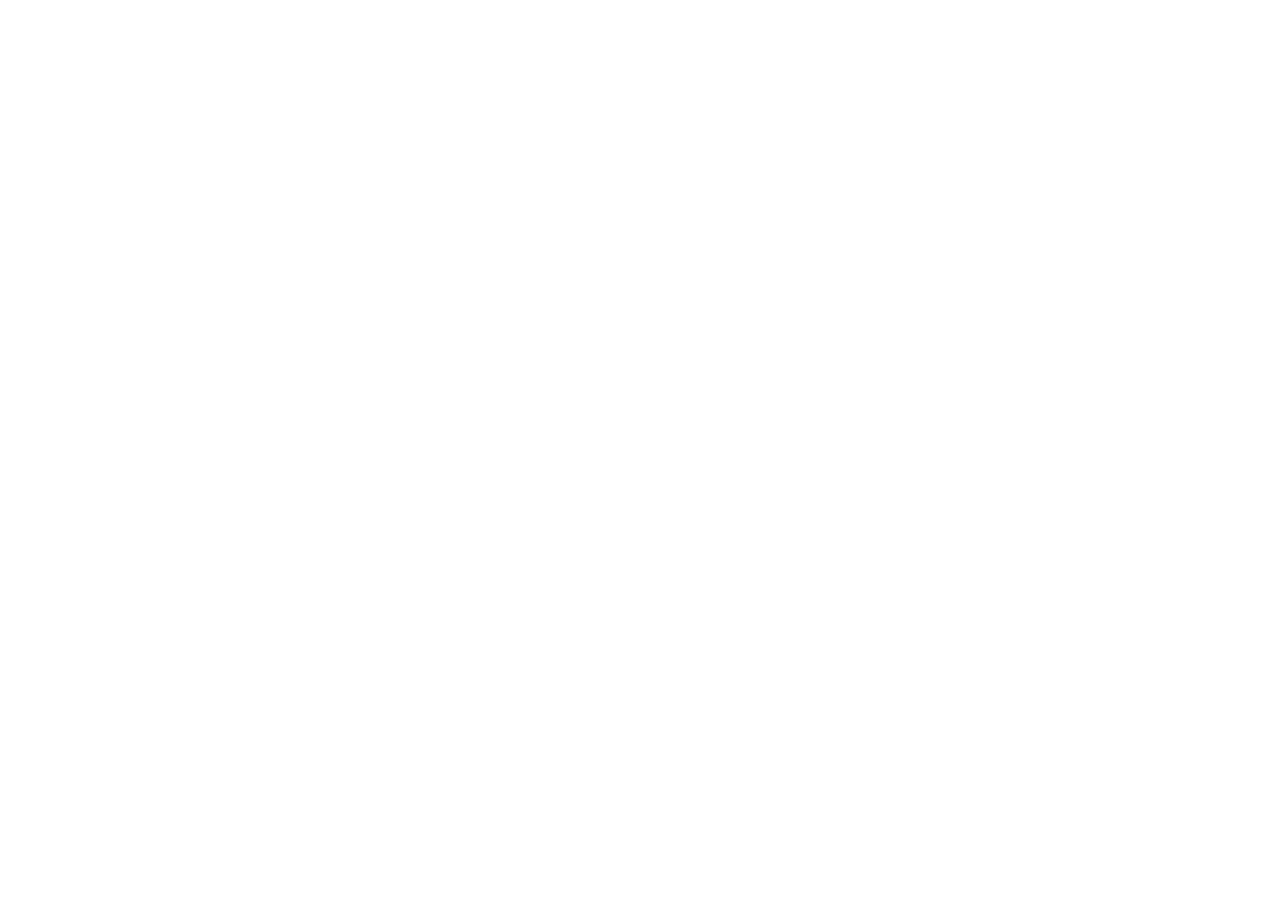
==== about.html @ adb5f0a9 "[PR-13]About Page" ====
<!DOCTYPE html>
<html lang="en">
<head>
    <meta charset="UTF-8">
    <meta name="viewport" content="width=device-width, initial-scale=1.0">
    <title>Exclusive E-Commerce About</title>
    <link rel="stylesheet" href="styles/shared.css" />
    <link rel="stylesheet" href="styles/about.css" />
</head>
<body>

</body>
</html>
---- styles/shared.css ----
@import url("https://fonts.googleapis.com/css2?family=Poppins:wght@100;200;300;400;500;600;700;800;900&display=swap");
@import url("https://fonts.googleapis.com/css2?family=Inter:wght@100;200;300;400;500;600;700;800;900&display=swap");
@import "./variables.css";
body,
p,
button,
li,
ul {
  margin: 0;
  padding: 0;
  font-family: var(--ordinary-font);
  color: var(--black);
}
h1,
h2,
h3,
h4,
h5,
h6 {
  margin: 0;
  font-family: var(--title-font);
}
li {
  list-style: none;
}
.primary-button,
.secondary-button {
  cursor: pointer;
  border-radius: var(--space-6);
  padding: var(--space-16) var(--space-40);
  font-size: var(--fs-16);
  font-weight: var(--fw-500);
  transition-duration: 0.4s;
}

.primary-button {
  background-color: var(--red);
  color: var(--white);
  border: 1px solid var(--red);
}
.secondary-button {
  border: var(--gray-2) 1px solid;
  background: none;
}
.primary-button:hover {
  background-color: var(--white-2);
  color: var(--black);
}
.primary-button:disabled {
  background-color: var(--red-2);
  color: var(--white);
}
.secondary-button:hover {
  background-color: var(--gray-2);
  color: var(--white-2);
}
.primary-button:active,
.secondary-button:active {
  transform: translateY(var(--space-8));
}

.section-starter {
  display: flex;
  justify-content: space-between;
  align-self: center;

  width: 100%;
}

.section-title-container,
.section-leftside,
.section-title,
.section-rightside,
.section-countdown,
.section-countdown-timer {
  display: flex;
  justify-content: center;
  align-items: center;
}

.section-title-container,
.section-countdown-timer {
  flex-direction: column;
}
.section-title-container {
  gap: var(--space-32);
}
.section-leftside {
  gap: var(--space-96);
}

.section-title {
  justify-content: flex-start;
  gap: var(--space-18);
  width: 100%;
}
.title-rectangle {
  border-radius: var(--space-6);
  height: var(--space-36);
  width: var(--space-22);
  background-color: var(--red);
}
.section-title-text {
  font-size: var(--fs-16);
  font-weight: var(--fw-600);
  color: var(--red);
}
.section-header {
  white-space: nowrap;
  font-size: var(--fs-36);
  font-weight: var(--fw-600);
}

.section-leftside,
.section-rightside {
  align-items: end;
}

.section-rightside {
  gap: var(--space-10);
}
.section-rightside img {
  cursor: pointer;
}

.section-countdown-timer {
  align-items: flex-start;
}

.section-countdown-text {
  font-weight: var(--fw-500);
}

.section-countdown-number {
  font-size: var(--fs-42);
  font-weight: var(--fw-700);
}
.section-countdown {
  gap: var(--space-28);
}
.section-countdown-colon {
  color: var(--red-2);
  font-size: var(--fs-42);
}

/* Header */
.header-section,
.header-title-container,
.header-title-content,
.header-title,
.header-title-link,
.header-languages,
.header-navbar,
.header-navbar-list,
.header-icon-container,
.searchbox-container,
.search-input-container,
.search-dropdown-item {
  display: flex;
  align-items: center;
}
.header-section {
  flex-direction: column;
  border-bottom: solid var(--border-gray) 1px;
}
.header-title-container {
  width: 100%;
  padding: var(--space-12) 0;
  background-color: var(--black);
  color: var(--white);
  justify-content: flex-end;
}
.header-title-content {
  width: 100%;
  max-width: var(--max-width);
  margin: auto;
  gap: var(--space-350);
  font-size: var(--fs-16);
  font-weight: var(--fw-400);
  justify-content: space-between;
}
.header-title {
  gap: var(--space-12);
  margin-left: auto;
}
.header-title-link {
  font-family: var(--title-font);
  color: var(--white);
  font-size: var(--fs-18);
  font-weight: var(--fw-600);
}
.header-languages {
  gap: var(--space-6);
}

.dropdown-item {
  cursor: pointer;
}
.dropdown {
  position: relative;
}
.dropdown-container,
.hamburger {
  display: none;
}
.dropdown-container {
  position: absolute;
}
.dropdown-item {
  color: var(--white);
  background-color: var(--black);
  padding: var(--space-12) var(--space-16);
}
.dropdown:hover .dropdown-container {
  z-index: 1;
  display: block;
  top: 100%;
  left: -15%;
}
.dropdown-item:hover {
  background-color: var(--gray);
}
.header-navbar {
  width: 100%;
  gap: var(--space-16);
  max-width: var(--max-width);
  margin: var(--space-48) auto var(--space-16) auto;
  justify-content: space-between;
}
.header-navbar-list {
  white-space: nowrap;
  gap: var(--space-50);
}
.header-navbar-list-item,
.search-dropdown-item {
  font-family: var(--title-font);
  font-size: var(--fs-18);
  font-weight: var(--fw-500);
  line-height: var(--lh-22);
  color: var(--black);
  text-decoration: none;
}
.header-navbar-title {
  font-size: var(--fs-28);
  font-weight: var(--fw-700);
  letter-spacing: 1px;
}
.header-navbar-list > li :hover {
  color: var(--gray-2);
}
.searchbox-container,
.header-icon-container {
  gap: var(--space-24);
}
.searchbox-container,
.search-input-container,
.icon-link {
  position: relative;
}
.search-input {
  position: relative;
  border: none;
  background-color: var(--gray-3);
  color: var(--black);
  font-size: var(--fs-18);
  padding: 0 var(--space-64) 0 var(--space-28);
  height: var(--space-48);
}
.icon-link img {
  width: var(--space-40);
  padding-top: var(--space-8);
}
.search-image {
  cursor: pointer;
  position: absolute;
  width: var(--space-32);
  right: 5%;
}
#search-dropdown {
  white-space: nowrap;
  z-index: 6;
  position: absolute;
  flex-direction: column;
  background-color: var(--gray-3);
  width: 100%;
  max-height: var(--space-400);
  overflow-y: auto;
  top: 100%;
}
#search-dropdown.show {
  display: block;
}
.search-dropdown-item {
  height: var(--space-36);
  padding-left: var(--space-26);
  width: 85%;
  display: block;
  line-height: 2;
  overflow: hidden;
  text-overflow: ellipsis;
}
#search-dropdown :hover {
  background-color: var(--gray);
}
/* Footer */
.footer-wrapper,
.footer-input-container .footer-mail-container,
.footer-download-container,
.footer-download-image-container,
.footer-logo-container,
.footer-socials-container {
  display: flex;
  align-items: center;
}
.main-footer {
  width: 100%;
  height: 100%;
  background-color: var(--black);
  color: var(--white);
}
.footer-wrapper {
  align-items: flex-start;
  justify-content: space-between;
  max-width: var(--max-width);
  margin: auto;
  padding: var(--space-90) 0;
}
.footer-container {
  display: flex;
  justify-content: center;
  flex-direction: column;
  gap: var(--space-26);
}
.footer-container h3 {
  font-family: var(--ordinary-font);
  font-size: var(--fs-24);
  font-weight: var(--fw-700);
}
.footer-container h4 {
  font-size: var(--fs-20);
  font-weight: var(--fw-500);
}
.footer-container span,
.footer-container p {
  color: var(--white);
  font-size: var(--fs-16);
  font-weight: var(--fw-300);

  white-space: nowrap;
  display: flex;
  flex-direction: column;
  gap: var(--space-8);
}
.footer-mail-container {
  display: flex;
  flex-direction: column;
  gap: var(--space-24);
}
.footer-input-container {
  position: relative;
}
.footer-input {
  background: none;
  border: 1px solid var(--white);
  border-radius: var(--space-4);
  color: var(--white);
  font-size: var(--space-16);
  height: var(--space-36);
  padding-left: var(--space-14);
}
.footer-send-icon {
  cursor: pointer;
  position: absolute;
  top: 19%;
  right: 5%;
}
.footer-link {
  text-decoration: none;
  font-weight: var(--fw-300);
  color: var(--white);
}
.footer-send-icon:active {
  background-color: var(--gray);
  border-radius: var(--space-12);
}
.footer-download-container {
  flex-direction: column;
  gap: var(--space-6);
}
.footer-download-text {
  color: var(--gray) !important;
  font-size: var(--fs-14);
  font-weight: var(--fw-500);
}
.footer-download-image-container {
  width: 100%;
  justify-content: space-between;
}
.footer-logo-container {
  flex-direction: column;
}
.footer-socials-container {
  justify-content: space-between;
  gap: var(--space-12);
}
.footer-socials-container img {
  cursor: pointer;
}
.footer-copyright {
  color: var(--gray);
  text-align: center;
  line-height: var(--lh-64);
  border-top: 1px solid var(--gray);
}
@media screen and (max-width: 1200px) {
  /* Presets */
  .section-title-container {
    gap: var(--space-24);
  }
  .section-leftside {
    gap: var(--space-40);
  }

  .section-title {
    justify-content: flex-start;
    gap: var(--space-14);
  }
  .section-title-text {
    font-size: var(--fs-14);
  }
  .section-header {
    font-size: var(--fs-32);
  }

  .section-rightside {
    gap: var(--space-8);
  }

  .section-countdown-number {
    font-size: var(--fs-34);
  }
  .section-countdown {
    gap: var(--space-20);
  }
  .section-countdown-colon {
    font-size: var(--fs-34);
  }
  /* Header */
  .header-title-content {
    gap: var(--space-12);
    font-size: var(--fs-14);
  }
  .header-title {
    gap: var(--space-14);
    margin-left: var(--space-90);
  }
  .header-title-link {
    font-size: var(--fs-16);
  }
  .dropdown-item {
    padding: var(--space-10) var(--space-14);
  }
  .header-navbar {
    width: 100%;
    gap: var(--space-8);
    margin: var(--space-48) 0 var(--space-16) 0;
    justify-content: space-evenly;
  }
  .header-navbar-title {
    font-size: var(--fs-24);
    letter-spacing: 1px;
  }
  .header-navbar-list {
    white-space: nowrap;
    gap: var(--space-24);
  }
  .header-navbar-list-item,
  .search-dropdown-item {
    font-size: var(--fs-16);
    font-weight: var(--fw-500);
    line-height: var(--lh-18);
  }
  .searchbox-container,
  .header-icon-container {
    gap: var(--space-12);
  }
  .search-input {
    width: 100%;
    font-size: var(--fs-16);
    padding: 0 var(--space-40) 0 var(--space-12);
    height: var(--space-40);
  }
  .icon-link img {
    width: var(--space-30);
  }
  .search-image {
    width: var(--space-24);
  }
  .search-dropdown-item {
    padding-left: var(--space-12);
  }
  /* Footer */
  .footer-wrapper {
    gap: var(--space-12);
    padding: var(--space-80) 0;
  }
  .footer-container {
    gap: var(--space-18);
  }
  .footer-container h3 {
    font-size: var(--fs-20);
    font-weight: var(--fw-700);
  }
  .footer-container h4 {
    font-size: var(--fs-18);
    font-weight: var(--fw-500);
  }
  .footer-container span,
  .footer-container p {
    color: var(--white);
    font-size: var(--fs-14);
  }
  .footer-mail-container {
    display: flex;
    flex-direction: column;
    gap: var(--space-18);
  }
  .footer-input {
    font-size: var(--space-14);
    height: var(--space-32);
    padding-left: var(--space-12);
  }

  .footer-download-text {
    font-size: var(--fs-12);
  }
  .footer-socials-container {
    justify-content: space-between;
    gap: var(--space-12);
  }
  .footer-copyright {
    line-height: var(--lh-54);
  }
}

@media screen and (max-width: 768px) {
  /* Presets */
  .section-countdown {
    display: none;
  }
  .section-title-container {
    gap: var(--space-16);
  }
  .section-leftside {
    gap: var(--space-40);
  }

  .section-title {
    justify-content: flex-start;
    gap: var(--space-14);
  }
  .section-title-text {
    font-size: var(--fs-14);
  }
  .section-header {
    font-size: var(--fs-32);
  }

  .section-rightside {
    gap: var(--space-8);
  }

  .section-countdown-number {
    font-size: var(--fs-34);
  }
  .section-countdown {
    gap: var(--space-20);
  }
  .section-countdown-colon {
    font-size: var(--fs-34);
  }
  /* Header */
  .header-title-content {
    width: 85%;
    gap: var(--space-12);
    font-size: var(--fs-14);
    justify-content: space-evenly;
  }
  .header-title {
    gap: var(--space-14);
  }
  .header-title-link {
    font-size: var(--fs-16);
  }
  .dropdown-item {
    padding: var(--space-10) var(--space-14);
  }
  .header-navbar {
    width: 100%;
    gap: var(--space-8);
    margin: var(--space-48) 0 var(--space-16) 0;
    justify-content: space-evenly;
  }
  .header-navbar-title {
    font-size: var(--fs-24);
    letter-spacing: 1px;
  }
  .header-navbar-list {
    white-space: nowrap;
    gap: var(--space-24);
  }
  .header-navbar-list-item,
  .search-dropdown-item {
    font-size: var(--fs-16);
    font-weight: var(--fw-500);
    line-height: var(--lh-18);
  }
  .searchbox-container,
  .header-icon-container {
    gap: var(--space-12);
  }
  .search-input {
    width: 100%;
    font-size: var(--fs-16);
    padding: 0 var(--space-40) 0 var(--space-12);
    height: var(--space-40);
  }
  .icon-link img {
    width: var(--space-30);
  }
  .search-image {
    width: var(--space-24);
  }
  .search-dropdown-item {
    padding-left: var(--space-12);
  }

  /* Header */
  .header-section {
    z-index: 20;
    width: 100%;
    position: fixed;
  }
  .header-title-content {
    width: 100%;
    gap: var(--space-8);
    font-size: var(--fs-12);
    justify-content: flex-end;
  }
  .dropdown-item {
    padding: var(--space-10);
  }
  .header-title,
  .header-navbar-title,
  .header-title-link {
    display: none;
  }
  .header-navbar {
    width: 100%;
    background-color: var(--gray);
    gap: var(--space-8);
    margin: 0;
    padding: var(--space-14) 0;
    justify-content: space-between;
  }
  .header-navbar-list {
    position: fixed;
    z-index: 6;
    flex-direction: column;
    background-color: var(--gray);
    width: 40%;
    height: 88%;
    justify-content: center;
    gap: var(--space-50);
    transition: 0.3s ease-in-out;
    transform: translateY(53%);
    left: -100%;
  }
  .header-navbar-list.active {
    transition: 0.3s ease-in-out;
    left: 0;
  }
  .search-input {
    width: 100%;
    font-size: var(--fs-14);
    padding: 0 var(--space-30) 0 var(--space-10);
    height: var(--space-30);
  }
  .hamburger {
    display: flex;
    width: var(--space-38);
  }

  /* Footer */
  .footer-wrapper {
    gap: var(--space-12);
    padding: var(--space-74) 0;
    flex-direction: column;
    align-items: center;
    gap: var(--space-40);
  }
  .footer-container {
    display: none;
  }
  .footer-first-container,
  .footer-last-container {
    display: flex;
    align-items: center;
    text-align: center;
  }
  .footer-container h3 {
    font-size: var(--fs-18);
  }
  .footer-container h4 {
    font-size: var(--fs-16);
  }
  .footer-container span,
  .footer-container p {
    color: var(--white);
    font-size: var(--fs-12);
  }
  .footer-mail-container {
    gap: var(--space-16);
  }
  .footer-input {
    font-size: var(--space-12);
  }
  .footer-download-text {
    font-size: var(--fs-12);
  }
  .footer-socials-container {
    width: 100%;
  }
  .footer-copyright {
    line-height: var(--lh-50);
  }
}
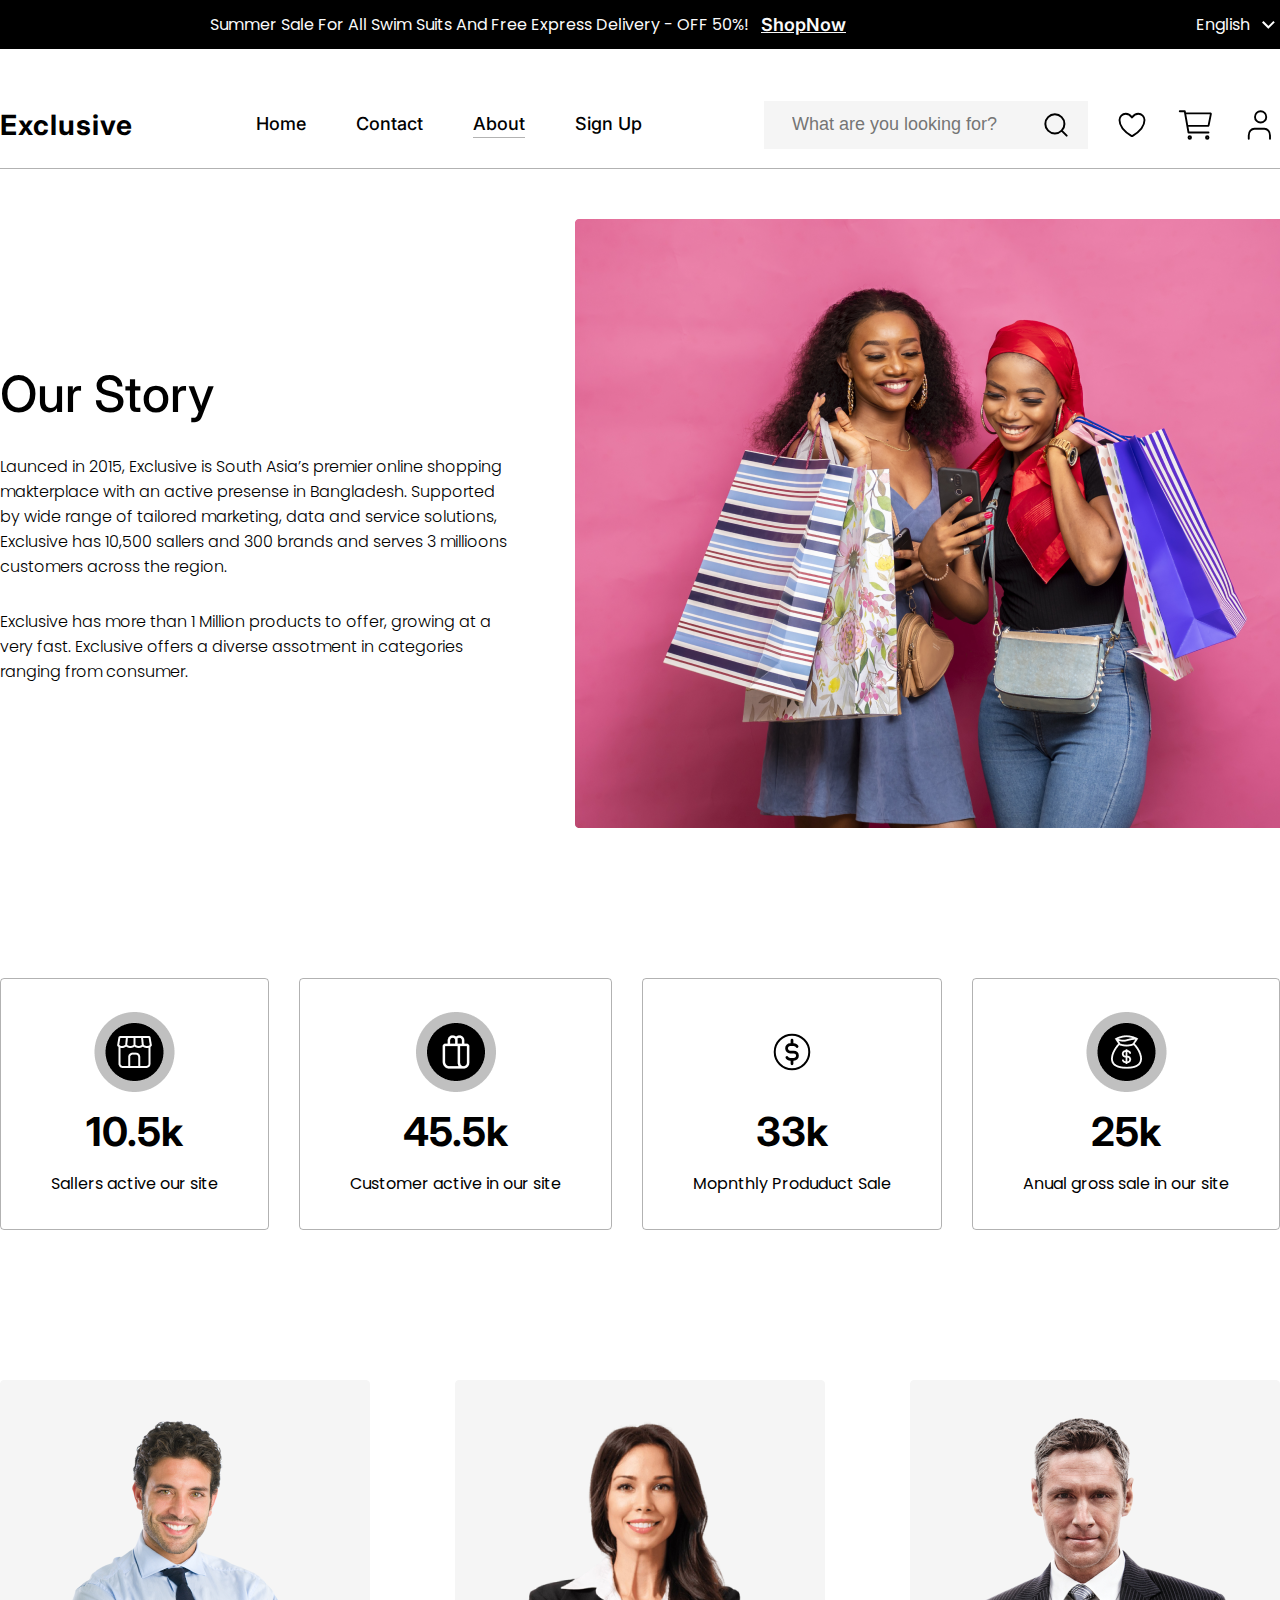
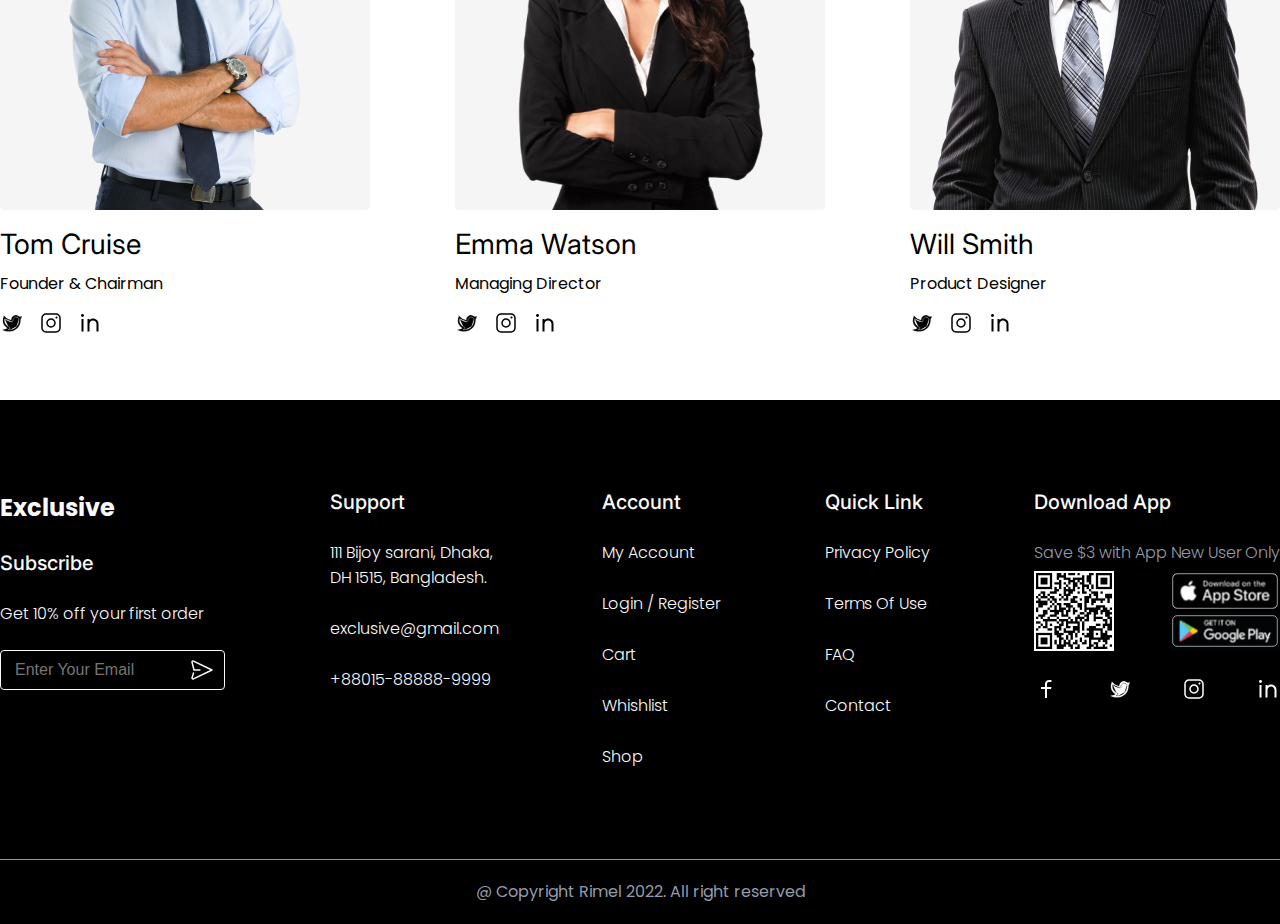
==== commit 30b2d080: "[PR-13]added" ====
--- a/about.html
+++ b/about.html
@@ -8,6 +8,193 @@
     <link rel="stylesheet" href="styles/about.css" />
 </head>
 <body>
-
+    <header class="header-section">
+        <div class="header-title-container">
+            <div class="header-title-content">
+                <div class="header-title">
+                    <span>
+                        Summer Sale For All Swim Suits And Free Express Delivery - OFF
+                        50%!
+                    </span>
+                    <a class="header-title-link" href="#"> ShopNow </a>
+                </div>
+                <div class="header-languages dropdown">
+                    <span>English</span>
+                    <img class="dropdown" src="images/dropdown.png" alt="dropdown symbol" />
+                    <ul class="dropdown-container">
+                        <li class="dropdown-item">English</li>
+                        <li class="dropdown-item">German</li>
+                        <li class="dropdown-item">Russian</li>
+                        <li class="dropdown-item">Chinese</li>
+                    </ul>
+                </div>
+            </div>
+        </div>
+        <div class="header-navbar">
+            <img class="hamburger" src="images/hamburger-icon.png" alt="Hamburger Icon" />
+            <h2 class="header-navbar-title">Exclusive</h2>
+            <ul class="header-navbar-list">
+                <li>
+                    <a class="header-navbar-list-item" href="index.html">Home</a>
+                </li>
+                <li><a class="header-navbar-list-item" href="#">Contact</a></li>
+                <li><a class="header-navbar-list-item" href="about.html">About</a></li>
+                <li><a class="header-navbar-list-item" href="#">Sign Up</a></li>
+            </ul>
+            <div class="searchbox-container">
+                <div class="search-input-container">
+                    <input class="search-input" type="text" placeholder="What are you looking for?" />
+                    <div id="search-dropdown">
+                        <!--Items pulled from app.js-->
+                    </div>
+                    <img class="search-image" src="images/search-icon.svg" alt="Search Icon" />
+                </div>
+                <div class="header-icon-container">
+                    <a class="icon-link" href="wishlist.html">
+                        <img src="images/wishlist-icon.svg" alt="Hearth" />
+                    </a>
+                    <a class="icon-link" href="cart.html">
+                        <img src="images/cart-icon.svg" alt="Cart" />
+                    </a>
+                    <a class="icon-link" href="#">
+                        <img src="images/user-icon.svg" alt="Cart" />
+                    </a>
+                </div>
+            </div>
+        </div>
+    </header>
+    <!--Our Story Text-->
+    <section class="about-page-sections">
+        <div class="about-our-story">
+            <div class="our-story-text">
+                <h1 class="our-story-title">Our Story</h1>
+                <p class="our-story">Launced in 2015, Exclusive is South Asia’s premier online shopping makterplace with
+                    an active presense in Bangladesh. Supported by wide range of tailored marketing, data and service
+                    solutions, Exclusive has 10,500 sallers and 300 brands and serves 3 millioons customers across the
+                    region.</p>
+                <p class="our-story"> Exclusive has more than 1 Million products to offer, growing at a very fast.
+                    Exclusive offers a diverse assotment in categories ranging from consumer.</p>
+            </div>
+            <img class="shopping-girls-images" src="/images/about images/shoppin-girls.png">
+        </div>
+        </div>
+        <!--customer services category-->
+        <div class="customer-services-category">
+            <div class="services-categories">
+                <img class="services-icon" src="images/about images/shopping-center-icon.png">
+                <h2 class="services-number">10.5k</h2>
+                <p class="services-tit">Sallers active our site</p>
+            </div>
+            <div class="services-categories">
+                <img class="services-icon" src="images/about images/services.png">
+                <h2 class="services-number">45.5k</h2>
+                <p class="services-tit">Customer active in our site</p>
+            </div>
+            <div class="services-categories">
+                <img class="services-icon" src="images/about images/money-icon.svg">
+                <h2 class="services-number">33k</h2>
+                <p class="services-tit">Mopnthly Produduct Sale</p>
+            </div>
+            <div class="services-categories">
+                <img class="services-icon" src="images/about images/anual-money-icon.png">
+                <h2 class="services-number">25k</h2>
+                <p class="services-tit">Anual gross sale in our site</p>
+            </div>
+        </div>
+        <!--customers-->
+        <div class="customer-cart-container">
+            <div class="customers">
+                <img class="customer-img" src="images/about images/customer-first.png">
+                <h2 class="customer-name">Tom Cruise</h2>
+                <p class="customer-job">Founder & Chairman</p>
+                <div class="social-media-icon">
+                    <img src="images/about images/Icon-Twitter.svg">
+                    <img src="images/about images/icon-instagram.svg">
+                    <img src="images/about images/Icon-Linkedin.svg">
+                </div>
+            </div>
+            <div class="customers">
+                <img class="customer-img" src="images/about images/customer-second.png">
+                <h2 class="customer-name">Emma Watson</h2>
+                <p class="customer-job">Managing Director</p>
+                <div class="social-media-icon">
+                    <img src="images/about images/Icon-Twitter.svg">
+                    <img src="images/about images/icon-instagram.svg">
+                    <img src="images/about images/Icon-Linkedin.svg">
+                </div>
+            </div>
+            <div class="customers">
+                <img class="customer-img" src="images/about images/customer-third.png">
+                <h2 class="customer-name">Will Smith</h2>
+                <p class="customer-job">Product Designer</p>
+                <div class="social-media-icon">
+                    <img src="images/about images/Icon-Twitter.svg">
+                    <img src="images/about images/icon-instagram.svg">
+                    <img src="images/about images/Icon-Linkedin.svg">
+                </div>
+            </div>
+        </div>
+    </section>
+    <!--Footer-->
+    <footer class="main-footer">
+        <div class="footer-wrapper">
+            <div class="footer-container footer-first-container">
+                <h3>Exclusive</h3>
+                <h4>Subscribe</h4>
+                <div class="footer-mail-container">
+                    <span>Get 10% off your first order</span>
+                    <div class="footer-input-container">
+                        <input class="footer-input" type="text" placeholder="Enter Your Email" />
+                        <img class="footer-send-icon" src="images/icon-send.svg" alt="Send Icon" />
+                    </div>
+                </div>
+            </div>
+            <div class="footer-container">
+                <h4>Support</h4>
+                <a class="footer-link" href="#">
+                    <span>111 Bijoy sarani, Dhaka,</span>
+                    <span>DH 1515, Bangladesh.</span>
+                </a>
+                <a class="footer-link" href="#">exclusive@gmail.com</a>
+                <a class="footer-link" href="#">+88015-88888-9999</a>
+            </div>
+            <div class="footer-container">
+                <h4>Account</h4>
+                <a class="footer-link" href="#">My Account</a>
+                <a class="footer-link" href="#">Login / Register</a>
+                <a class="footer-link" href="cart.html">Cart</a>
+                <a class="footer-link" href="wishlist.html">Whishlist</a>
+                <a class="footer-link" href="#">Shop</a>
+            </div>
+            <div class="footer-container">
+                <h4>Quick Link</h4>
+                <a class="footer-link" href="#">Privacy Policy</a>
+                <a class="footer-link" href="#">Terms Of Use </a>
+                <a class="footer-link" href="#">FAQ</a>
+                <a class="footer-link" href="#">Contact</a>
+            </div>
+            <div class="footer-container footer-last-container">
+                <h4>Download App</h4>
+                <div class="footer-download-container">
+                    <span class="footer-download-text">Save $3 with App New User Only</span>
+                    <div class="footer-download-image-container">
+                        <img src="images/qr-code.png" alt="QR Code" />
+                        <div class="footer-logo-container">
+                            <img src="images/badge-app-store.svg" alt="Apple Store" />
+                            <img src="images//badge-google-play.svg" alt="Google Play" />
+                        </div>
+                    </div>
+                </div>
+                <div class="footer-socials-container">
+                    <img src="images/icon-facebook.svg" alt="Facebook" />
+                    <img src="images/icon-twitter.svg" alt="X" />
+                    <img src="images/icon-instagram.svg" alt="Instagram" />
+                    <img src="images/icon-linkedin.svg" alt="LinkedIn" />
+                </div>
+            </div>
+        </div>
+        <p class="footer-copyright">@ Copyright Rimel 2022. All right reserved</p>
+    </footer>
+    <script type="module" src="app.js"></script>
 </body>
 </html>--- a/styles/about.css
+++ b/styles/about.css
@@ -0,0 +1,76 @@
+.header-navbar-list> :nth-child(3) {
+    border-bottom: solid var(--border-gray) 1px;
+}
+
+.about-page-sections {
+    max-width: var(--max-width);
+    margin: 50px auto;
+}
+
+/*OUR STORY*/
+.about-our-story {
+    display: flex;
+    justify-content: space-between;
+}
+
+.our-story-text {
+    margin: auto 0;
+}
+
+.our-story-title {
+    font-size: 50px;
+    font-weight: 500;
+}
+
+.our-story {
+    font-size: 16px;
+    font-weight: 300;
+    width: 515px;
+    padding-top: 30px;
+}
+
+/*Services Category*/
+.customer-services-category {
+    display: flex;
+    justify-content: space-between;
+    flex-wrap: wrap;
+    margin: 100px auto;
+    padding: 50px 0;
+}
+
+.services-categories {
+    border-radius: 4px;
+    border: 1px solid rgba(0, 0, 0, 0.3);
+    display: flex;
+    justify-content: center;
+    flex-direction: column;
+    height: 250px;
+    padding: 0 var(--space-50);
+    align-items: center;
+}
+
+.services-number {
+    font-size: 40px;
+    font-weight: 700;
+    padding: 15px 0;
+}
+
+/*customers*/
+.customer-cart-container {
+    display: flex;
+    justify-content: space-between;
+    flex-wrap: wrap;
+    margin: 50px auto;
+}
+
+.customer-name {
+    padding: 10px 0;
+    font-size: 28px;
+    font-weight: 400;
+}
+
+.social-media-icon {
+    padding: 15px 0;
+    display: flex;
+    gap: 15px;
+}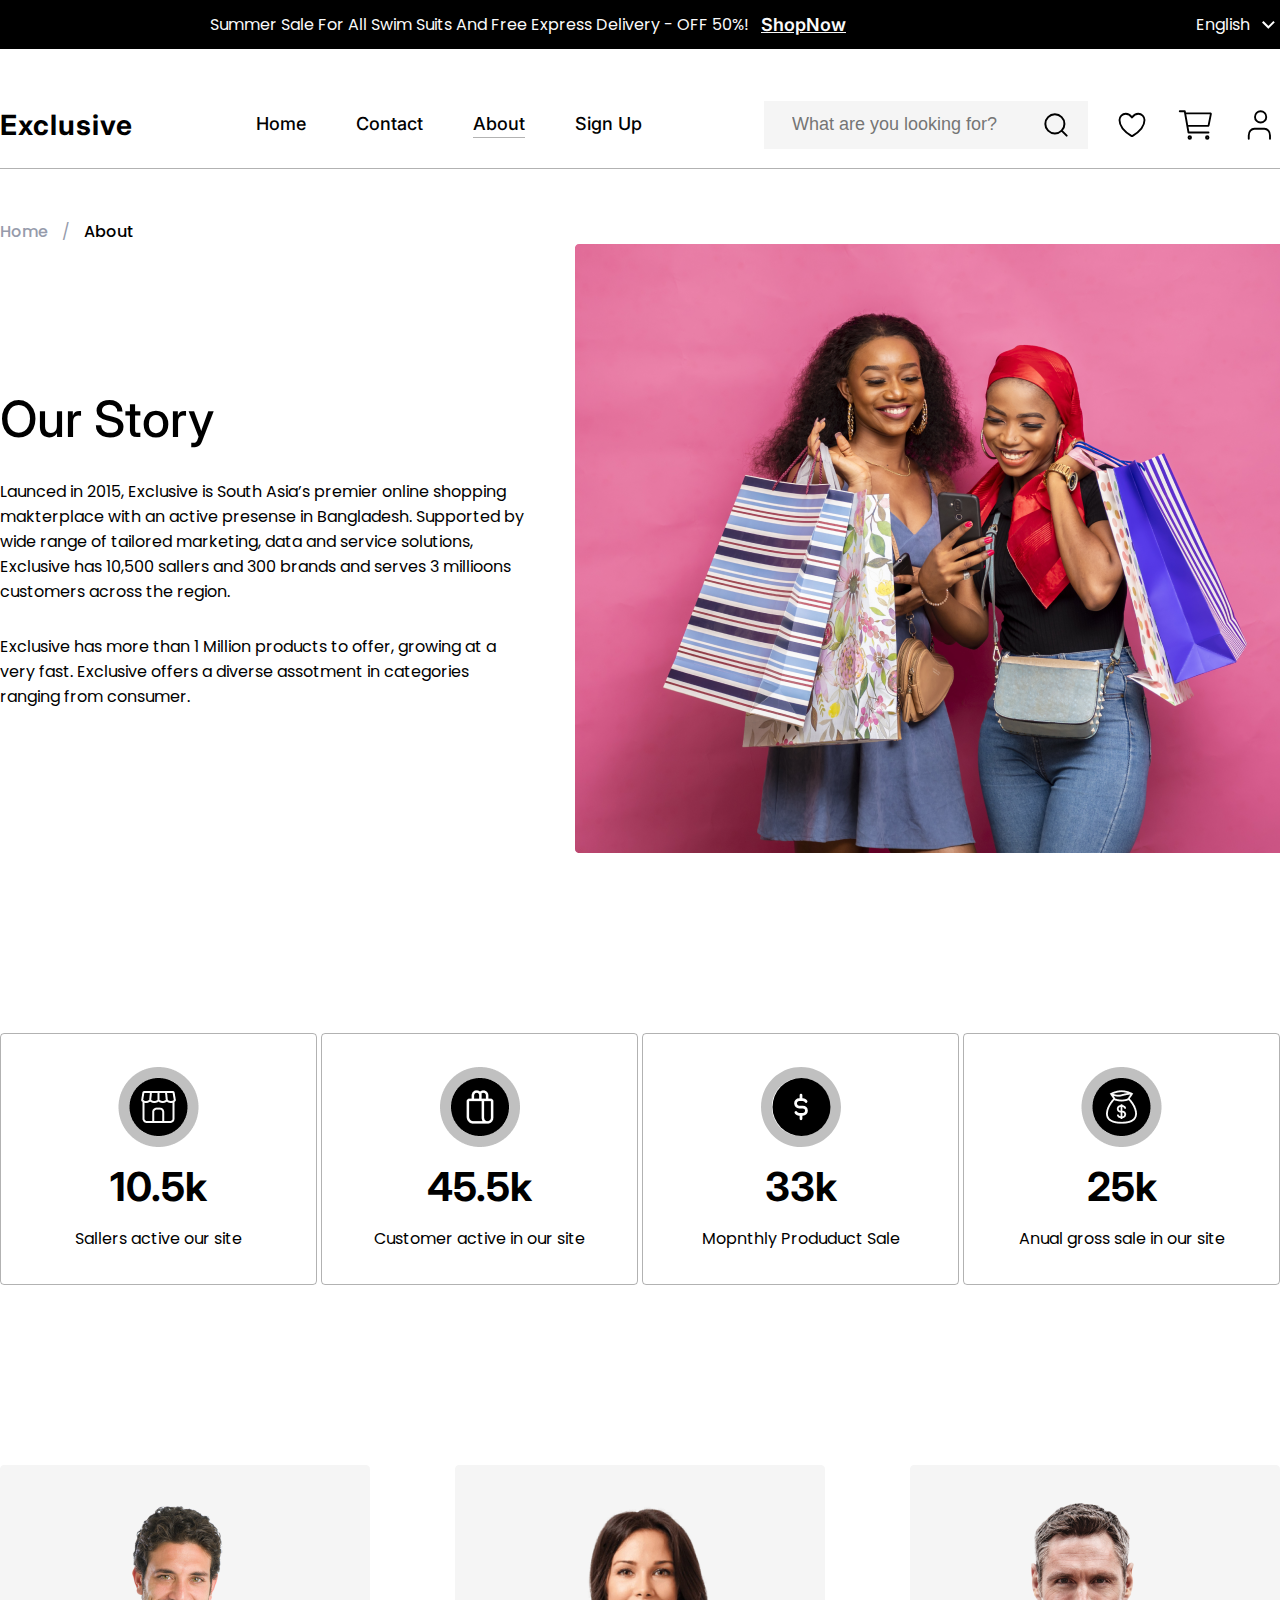
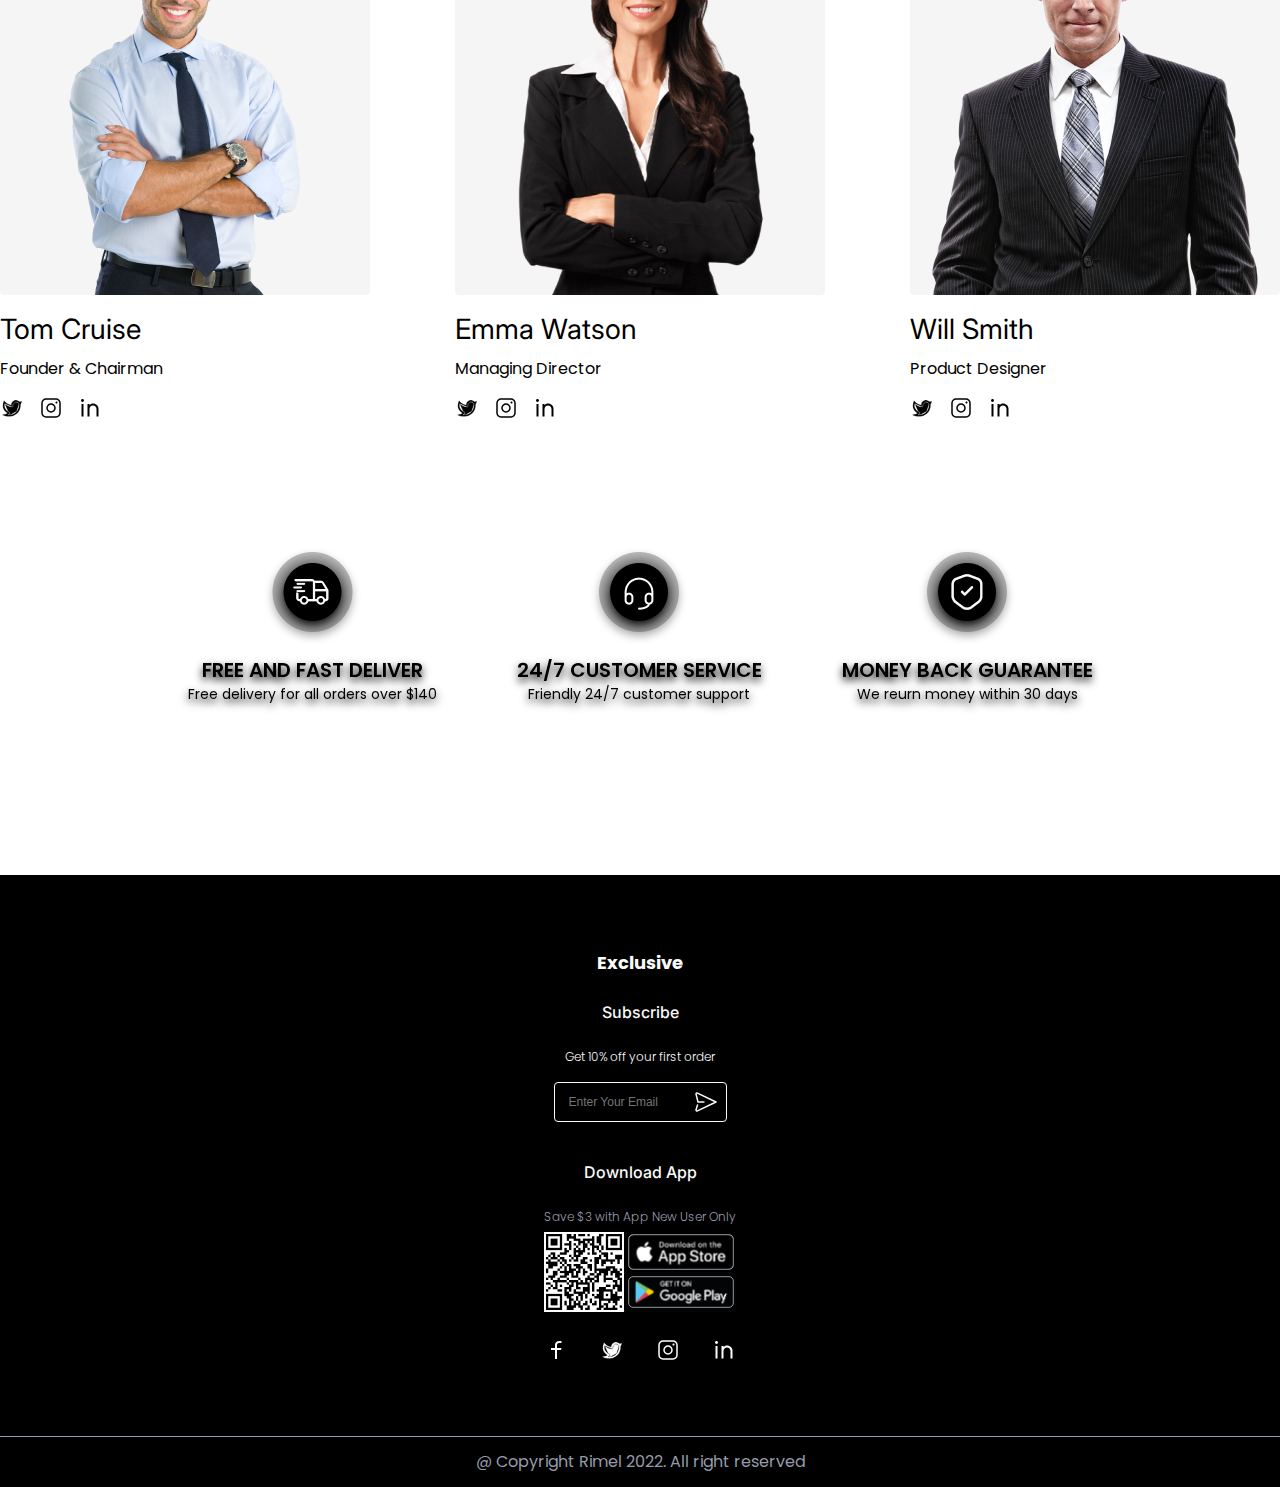
==== commit 813bcae8: "[PR-13]edited" ====
--- a/about.html
+++ b/about.html
@@ -65,6 +65,11 @@
     </header>
     <!--Our Story Text-->
     <section class="about-page-sections">
+        <div class="page-title">
+            <a class="page-title-link" href="index.html">Home</a>
+            <span>/</span>
+            <a class="page-title-link" href="about.html">About</a>
+        </div>
         <div class="about-our-story">
             <div class="our-story-text">
                 <h1 class="our-story-title">Our Story</h1>
@@ -75,28 +80,28 @@
                 <p class="our-story"> Exclusive has more than 1 Million products to offer, growing at a very fast.
                     Exclusive offers a diverse assotment in categories ranging from consumer.</p>
             </div>
-            <img class="shopping-girls-images" src="/images/about images/shoppin-girls.png">
+            <img class="shopping-girls-images" src="/images/about-images/shoppin-girls.png">
         </div>
         </div>
         <!--customer services category-->
         <div class="customer-services-category">
             <div class="services-categories">
-                <img class="services-icon" src="images/about images/shopping-center-icon.png">
+                <img class="services-icon" src="images/about-images/shopping-center-icon.png">
                 <h2 class="services-number">10.5k</h2>
                 <p class="services-tit">Sallers active our site</p>
             </div>
             <div class="services-categories">
-                <img class="services-icon" src="images/about images/services.png">
+                <img class="services-icon" src="images/about-images/services.png">
                 <h2 class="services-number">45.5k</h2>
                 <p class="services-tit">Customer active in our site</p>
             </div>
             <div class="services-categories">
-                <img class="services-icon" src="images/about images/money-icon.svg">
+                <img class="services-icon" src="images/about-images/money-iconn.svg">
                 <h2 class="services-number">33k</h2>
                 <p class="services-tit">Mopnthly Produduct Sale</p>
             </div>
             <div class="services-categories">
-                <img class="services-icon" src="images/about images/anual-money-icon.png">
+                <img class="services-icon" src="images/about-images/anual-money-icon.png">
                 <h2 class="services-number">25k</h2>
                 <p class="services-tit">Anual gross sale in our site</p>
             </div>
@@ -104,33 +109,63 @@
         <!--customers-->
         <div class="customer-cart-container">
             <div class="customers">
-                <img class="customer-img" src="images/about images/customer-first.png">
+                <img class="customer-img" src="images/about-images/customer-first.png">
                 <h2 class="customer-name">Tom Cruise</h2>
                 <p class="customer-job">Founder & Chairman</p>
                 <div class="social-media-icon">
-                    <img src="images/about images/Icon-Twitter.svg">
-                    <img src="images/about images/icon-instagram.svg">
-                    <img src="images/about images/Icon-Linkedin.svg">
+                    <a href="#"> <img src="images/about-images/Icon-Twitter.svg"></a>
+                    <a href="#"><img src="images/about-images/icon-instagram.svg"></a>
+                    <a href="#"><img src="images/about-images/Icon-Linkedin.svg"></a>
                 </div>
             </div>
             <div class="customers">
-                <img class="customer-img" src="images/about images/customer-second.png">
+                <img class="customer-img" src="images/about-images/customer-second.png">
                 <h2 class="customer-name">Emma Watson</h2>
                 <p class="customer-job">Managing Director</p>
                 <div class="social-media-icon">
-                    <img src="images/about images/Icon-Twitter.svg">
-                    <img src="images/about images/icon-instagram.svg">
-                    <img src="images/about images/Icon-Linkedin.svg">
+                    <a href="#"> <img src="images/about-images/Icon-Twitter.svg"></a>
+                    <a href="#"><img src="images/about-images/icon-instagram.svg"></a>
+                    <a href="#"><img src="images/about-images/Icon-Linkedin.svg"></a>
                 </div>
             </div>
             <div class="customers">
-                <img class="customer-img" src="images/about images/customer-third.png">
+                <img class="customer-img" src="images/about-images/customer-third.png">
                 <h2 class="customer-name">Will Smith</h2>
                 <p class="customer-job">Product Designer</p>
                 <div class="social-media-icon">
-                    <img src="images/about images/Icon-Twitter.svg">
-                    <img src="images/about images/icon-instagram.svg">
-                    <img src="images/about images/Icon-Linkedin.svg">
+                    <a href="#"><img src="images/about-images/Icon-Twitter.svg"></a>
+                    <a href="#"><img src="images/about-images/icon-instagram.svg"></a>
+                    <a href="#"><img src="images/about-images/Icon-Linkedin.svg"></a>
+                </div>
+            </div>
+        </div>
+        <!--Delivery-->
+        <div class="na-services">
+            <div class="na-service-delivery">
+                <div class="na-service-icon">
+                    <img src="images/about-images/delivery-icon.png" alt="icon-delivery" />
+                </div>
+                <div class="na-service-context">
+                    <h2>FREE AND FAST DELIVER</h2>
+                    <h5>Free delivery for all orders over $140</h5>
+                </div>
+            </div>
+            <div class="na-service-customer">
+                <div class="na-service-icon">
+                    <img src="images/about-images/customer-service-icon.png" alt="icon-delivery" />
+                </div>
+                <div class="na-service-context">
+                    <h2>24/7 CUSTOMER SERVICE</h2>
+                    <h5>Friendly 24/7 customer support</h5>
+                </div>
+            </div>
+            <div class="na-service-guarantee">
+                <div class="na-service-icon">
+                    <img src="images/about-images/money-back-guarantee.png" alt="icon-delivery" />
+                </div>
+                <div class="na-service-context">
+                    <h2>MONEY BACK GUARANTEE</h2>
+                    <h5>We reurn money within 30 days</h5>
                 </div>
             </div>
         </div>
@@ -195,6 +230,6 @@
         </div>
         <p class="footer-copyright">@ Copyright Rimel 2022. All right reserved</p>
     </footer>
-    <script type="module" src="app.js"></script>
+    <script src="about.js"></script>
 </body>
 </html>--- a/styles/about.css
+++ b/styles/about.css
@@ -1,13 +1,35 @@
-.header-navbar-list> :nth-child(3) {
-    border-bottom: solid var(--border-gray) 1px;
-}
-
+/*Header*/
 .about-page-sections {
     max-width: var(--max-width);
     margin: 50px auto;
+    align-items: center;
+}
+
+.header-navbar-list> :nth-child(3) {
+    border-bottom: solid var(--border-gray) 1px;
 }
 
 /*OUR STORY*/
+.page-title {
+    display: flex;
+    gap: var(--space-14);
+    color: var(--gray);
+}
+
+.page-title-link {
+    font-weight: var(--fw-500);
+    text-decoration: none;
+    color: var(--gray);
+}
+
+.page-title :nth-last-child(1) {
+    color: var(--black);
+}
+
+.page-title-link:hover {
+    text-decoration: underline;
+}
+
 .about-our-story {
     display: flex;
     justify-content: space-between;
@@ -24,8 +46,8 @@
 
 .our-story {
     font-size: 16px;
-    font-weight: 300;
-    width: 515px;
+    font-weight: 400;
+    width: 525px;
     padding-top: 30px;
 }
 
@@ -44,8 +66,10 @@
     display: flex;
     justify-content: center;
     flex-direction: column;
+    width: 215px;
     height: 250px;
     padding: 0 var(--space-50);
+    margin: 30px 0;
     align-items: center;
 }
 
@@ -73,4 +97,162 @@
     padding: 15px 0;
     display: flex;
     gap: 15px;
+}
+
+/*delivery*/
+.na-services {
+    display: flex;
+    margin: 140px auto;
+    gap: 80px;
+    justify-content: center;
+}
+
+.na-service-icon {
+    display: flex;
+    justify-content: center;
+    align-items: center;
+    margin-bottom: 24px;
+}
+
+.na-services h2 {
+    font-family: "Poppins", sans-serif;
+    font-size: 20px;
+    font-weight: 600;
+    line-height: 28px;
+    color: #000;
+    text-align: center;
+}
+
+.na-services h5 {
+    color: #000;
+    font-family: "Poppins", sans-serif;
+    font-size: 14px;
+    font-weight: 400;
+    line-height: 21px;
+    text-align: center;
+}
+
+.na-arrivals-upside {
+    position: relative;
+}
+
+.na-arrivals-upside>img {
+    width: 100%;
+    height: 100%;
+}
+
+.na-arrivals-rightdown-one>img {
+    width: 75%;
+    height: 80%;
+    flex: 1;
+    padding-left: 10%;
+    padding-top: 40px;
+}
+
+.na-arrivals-rightdown-two>img {
+    width: 70%;
+    height: 70%;
+    flex: 1;
+    padding-left: 10%;
+    padding-top: 40px;
+}
+
+.na-rightdown-text,
+.na-rightdown-text-two {
+    position: absolute;
+    bottom: 50px;
+    left: 50px;
+    color: white;
+}
+
+.na-upside-text {
+    position: absolute;
+    bottom: 50px;
+    left: 50px;
+}
+
+.na-arrivals-button {
+    display: inline-block;
+    margin-top: 20px;
+    color: white;
+    border-radius: 6px;
+
+    animation: spin 1s ease-in-out infinite;
+}
+
+.na-service-customer,
+.na-service-delivery,
+.na-service-guarantee {
+    animation: elevate 1s ease-in-out infinite;
+    transform: translateY(-30px);
+    filter: drop-shadow(0 4px 4px rgba(0, 0, 0, 1));
+}
+
+
+@keyframes elevate {
+    0% {
+        transform: translateY(0);
+    }
+
+    50% {
+        transform: translateY(-30px);
+    }
+
+    100% {
+        transform: translateY(0);
+    }
+}
+
+.footer-wrapper {
+    gap: var(--space-12);
+    padding: var(--space-74) 0;
+    flex-direction: column;
+    align-items: center;
+    gap: var(--space-40);
+}
+
+.footer-container {
+    display: none;
+}
+
+.footer-first-container,
+.footer-last-container {
+    display: flex;
+    align-items: center;
+    text-align: center;
+}
+
+.footer-container h3 {
+    font-size: var(--fs-18);
+}
+
+.footer-container h4 {
+    font-size: var(--fs-16);
+}
+
+.footer-container span,
+.footer-container p {
+    color: var(--white);
+    font-size: var(--fs-12);
+}
+
+.footer-mail-container {
+    gap: var(--space-16);
+}
+
+.footer-input {
+    font-size: var(--space-12);
+}
+
+.footer-download-text {
+    font-size: var(--fs-12);
+}
+
+.footer-socials-container {
+    width: 100%;
+}
+
+.footer-copyright {
+    line-height: var(--lh-50);
+}
 }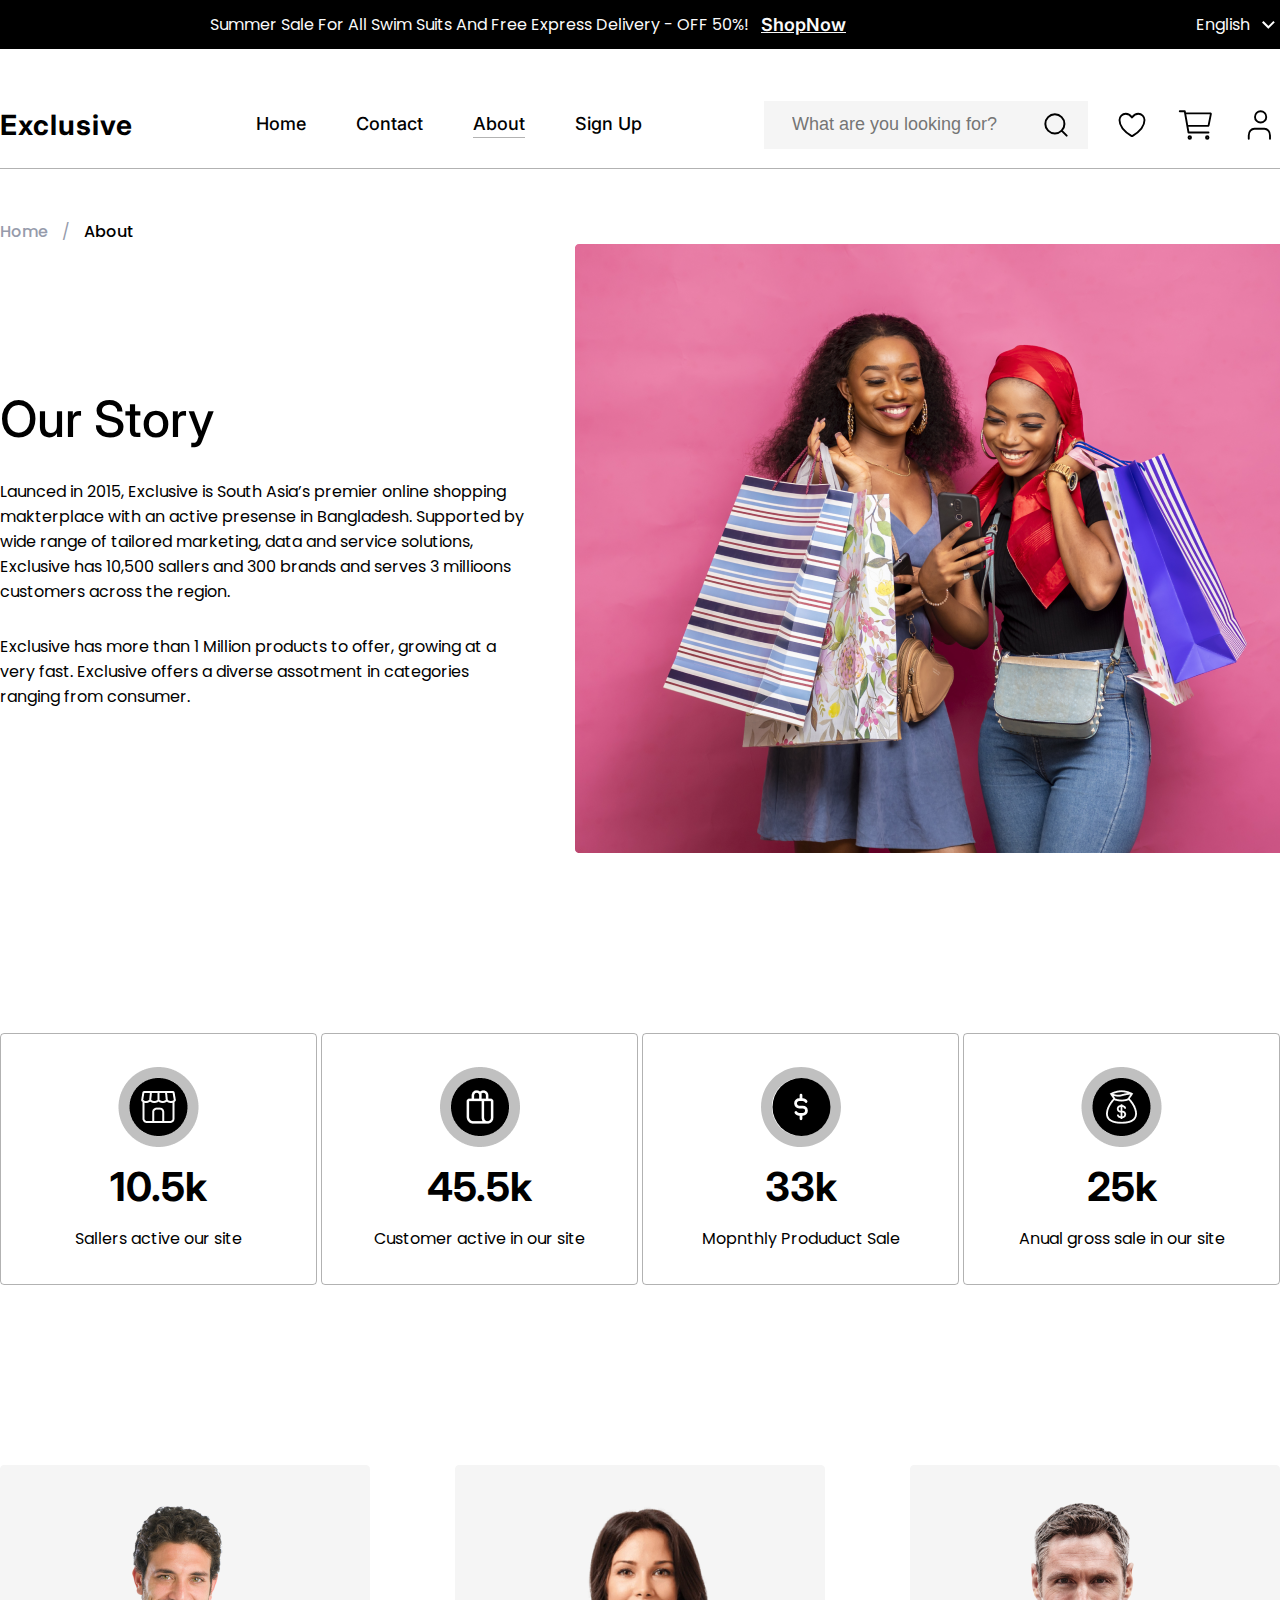
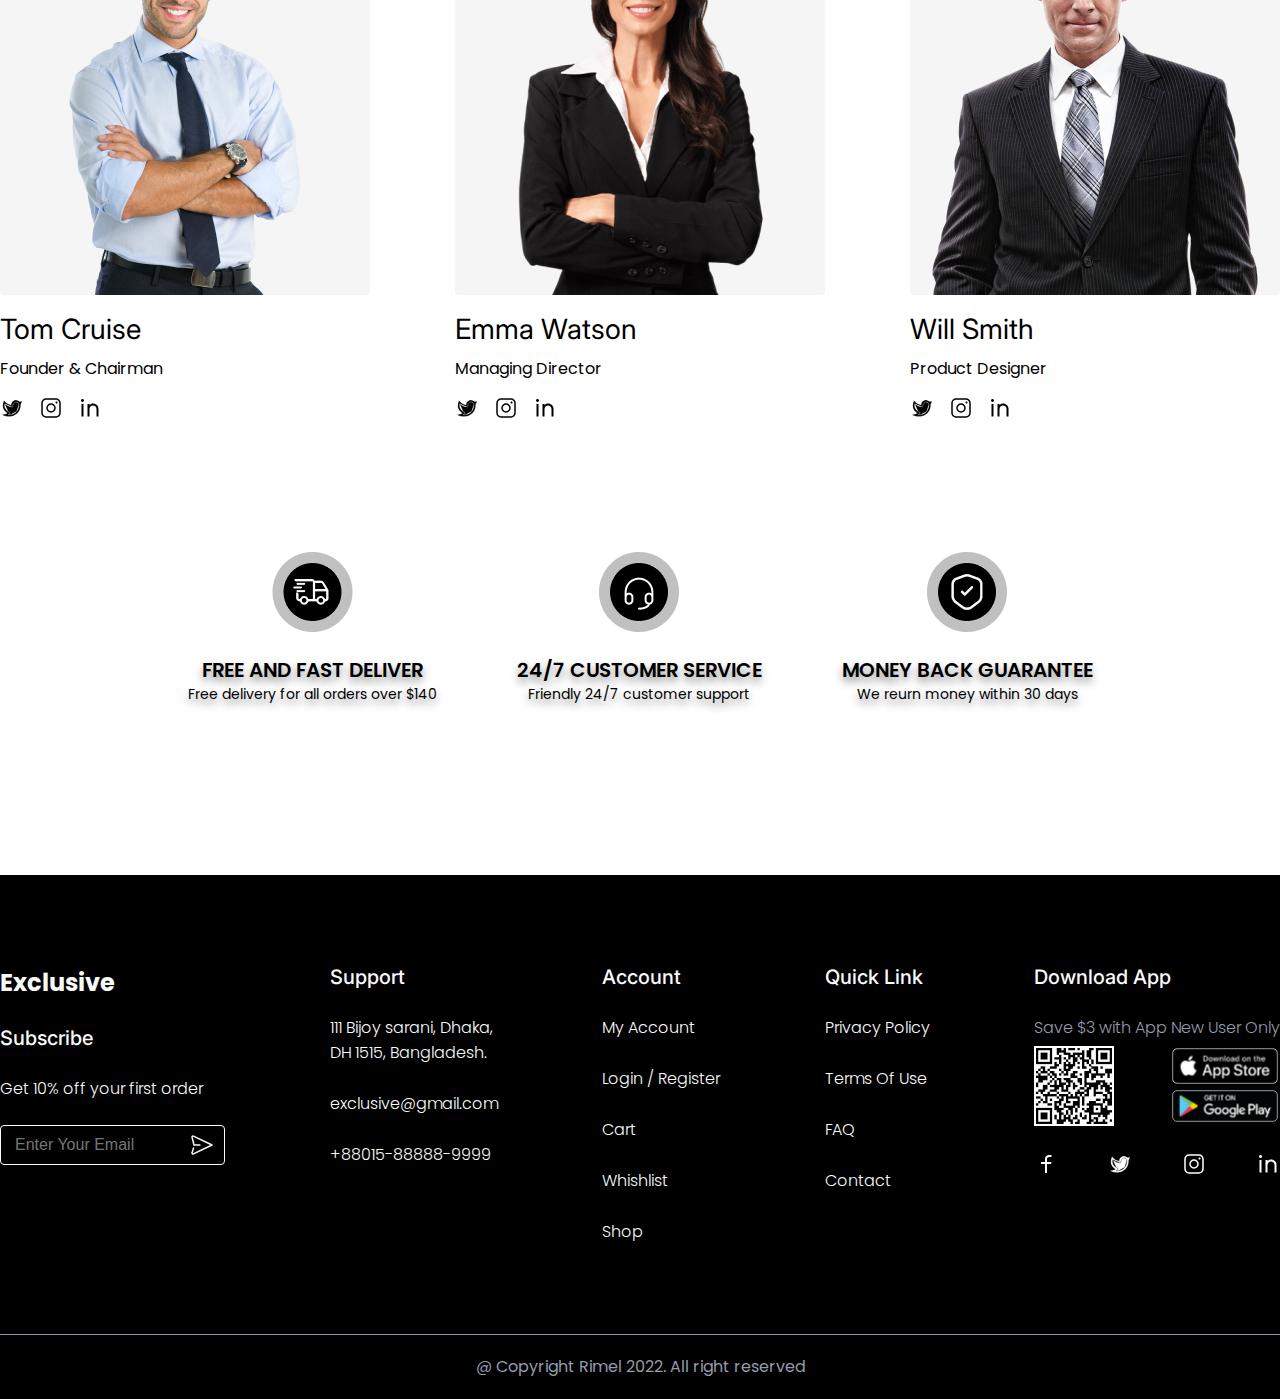
==== commit e8fdfc24: "[PR-13]mehmet hoca istedi" ====
--- a/about.html
+++ b/about.html
@@ -6,6 +6,7 @@
     <title>Exclusive E-Commerce About</title>
     <link rel="stylesheet" href="styles/shared.css" />
     <link rel="stylesheet" href="styles/about.css" />
+    <link rel="stylesheet" href="https://cdnjs.cloudflare.com/ajax/libs/animate.css/4.1.1/animate.min.css" />
 </head>
 <body>
     <header class="header-section">
@@ -80,7 +81,8 @@
                 <p class="our-story"> Exclusive has more than 1 Million products to offer, growing at a very fast.
                     Exclusive offers a diverse assotment in categories ranging from consumer.</p>
             </div>
-            <img class="shopping-girls-images" src="/images/about-images/shoppin-girls.png">
+            <img class="shopping-girls-images animate__animated animate__backInRight"
+                src="/images/about-images/shoppin-girls.png">
         </div>
         </div>
         <!--customer services category-->
--- a/styles/shared.css
+++ b/styles/shared.css
@@ -26,8 +26,8 @@
 .primary-button,
 .secondary-button {
   cursor: pointer;
-  border-radius: var(--space-6);
-  padding: var(--space-16) var(--space-40);
+  border-radius: var(--space-4);
+  padding: var(--space-16) var(--space-50);
   font-size: var(--fs-16);
   font-weight: var(--fw-500);
   transition-duration: 0.4s;
@@ -57,6 +57,16 @@
 .primary-button:active,
 .secondary-button:active {
   transform: translateY(var(--space-8));
+}
+
+.add-to-cart {
+  position: absolute;
+  text-align: center;
+  background-color: var(--black);
+  color: var(--white);
+  width: 100%;
+  padding: var(--space-8);
+  transition: ease-in-out 0.3s;
 }
 
 .section-starter {
--- a/styles/about.css
+++ b/styles/about.css
@@ -105,6 +105,7 @@
     margin: 140px auto;
     gap: 80px;
     justify-content: center;
+    flex-wrap: wrap;
 }
 
 .na-service-icon {
@@ -176,7 +177,6 @@
     margin-top: 20px;
     color: white;
     border-radius: 6px;
-
     animation: spin 1s ease-in-out infinite;
 }
 
@@ -185,9 +185,13 @@
 .na-service-guarantee {
     animation: elevate 1s ease-in-out infinite;
     transform: translateY(-30px);
-    filter: drop-shadow(0 4px 4px rgba(0, 0, 0, 1));
-}
-
+}
+
+.na-service-context h2,
+.na-service-context h5 {
+    color: black;
+    text-shadow: 0 5px 8px #8c8c8c;
+}
 
 @keyframes elevate {
     0% {
@@ -203,56 +207,26 @@
     }
 }
 
-.footer-wrapper {
-    gap: var(--space-12);
-    padding: var(--space-74) 0;
-    flex-direction: column;
-    align-items: center;
-    gap: var(--space-40);
-}
-
-.footer-container {
-    display: none;
-}
-
-.footer-first-container,
-.footer-last-container {
-    display: flex;
-    align-items: center;
-    text-align: center;
-}
-
-.footer-container h3 {
-    font-size: var(--fs-18);
-}
-
-.footer-container h4 {
-    font-size: var(--fs-16);
-}
-
-.footer-container span,
-.footer-container p {
-    color: var(--white);
-    font-size: var(--fs-12);
-}
-
-.footer-mail-container {
-    gap: var(--space-16);
-}
-
-.footer-input {
-    font-size: var(--space-12);
-}
-
-.footer-download-text {
-    font-size: var(--fs-12);
-}
-
-.footer-socials-container {
-    width: 100%;
-}
-
-.footer-copyright {
-    line-height: var(--lh-50);
-}
+/*responsive*/
+@media screen and (max-width: 1200px) {
+    .about-our-story {
+        flex-direction: column;
+    }
+
+    .shopping-girls-images {
+        margin-top: 50px;
+    }
+}
+
+@media screen and (max-width: 768px) {
+    .about-page-sections {
+        margin: 0 auto;
+        padding-top: 150px;
+    }
+
+    .about-our-story,
+    .customer-services-category,
+    .customer-cart-container {
+        justify-content: center;
+    }
 }